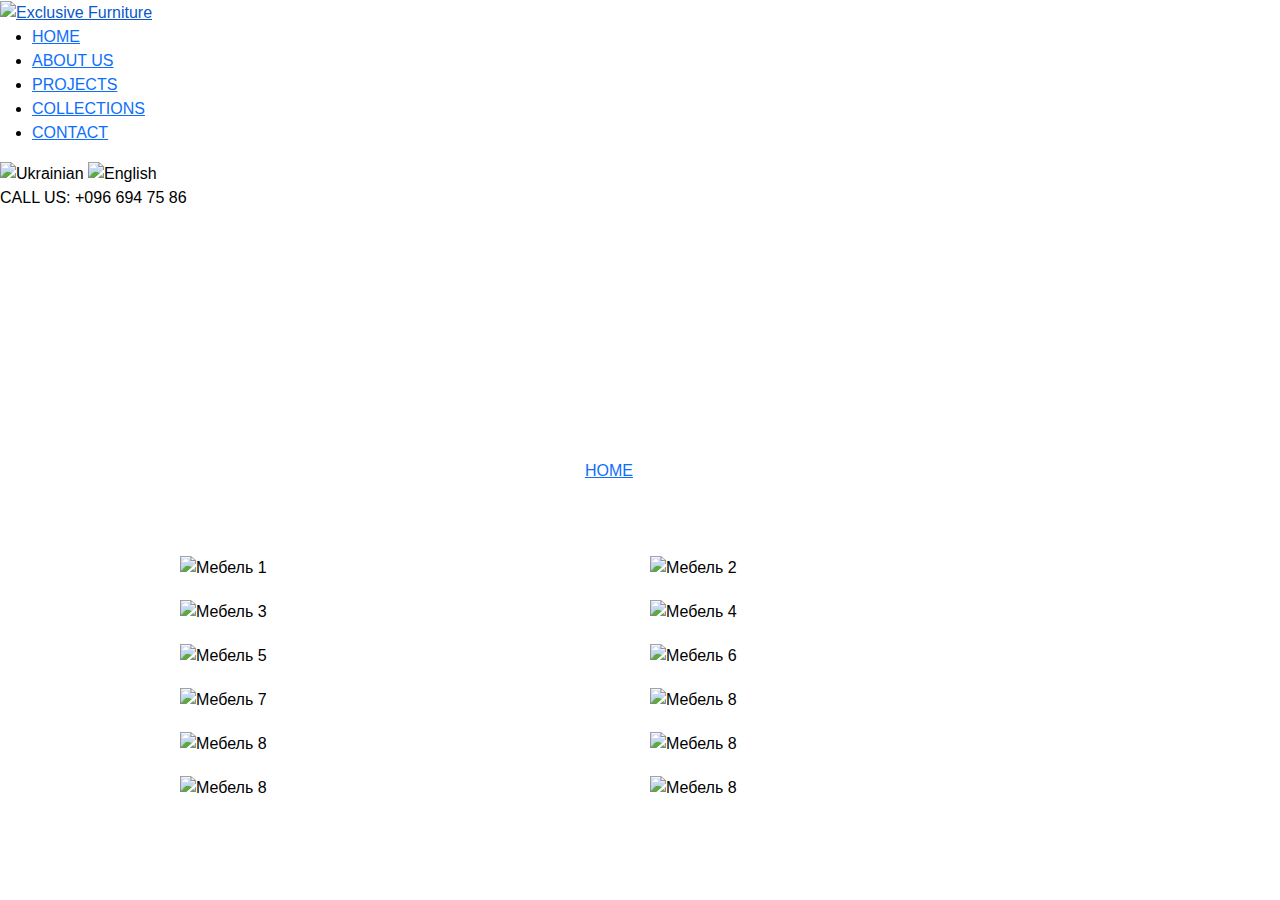
==== classic.html @ 1ee66e59 "Add files via upload" ====
<!doctype html>
<html lang="en">
  <head>
    <meta charset="utf-8">
    <meta name="viewport" content="width=device-width, initial-scale=1">
    <title>Exclusive Furniture</title>
    <link rel="preconnect" href="https://fonts.googleapis.com">
    <link rel="preconnect" href="https://fonts.gstatic.com" crossorigin>
    <link href="https://cdn.jsdelivr.net/npm/bootstrap@5.3.3/dist/css/bootstrap.min.css" rel="stylesheet" integrity="sha384-QWTKZyjpPEjISv5WaRU9OFeRpok6YctnYmDr5pNlyT2bRjXh0JMhjY6hW+ALEwIH" crossorigin="anonymous">
    <link rel="stylesheet" href="assets/main.css">
    <link rel="stylesheet" href="project-folder.css">
    <link rel="shortcut icon" href="img/Screenshot_1.png">
    <link href="https://fonts.googleapis.com/css2?family=Poppins:wght@400;500;600&display=swap" rel="stylesheet">
  </head>
  
  <body>
    <nav>
      <div class="nav-container">
        <div class="nav-logo">
          <a href="#">
            <img src="img/Logo.jpg" alt="Exclusive Furniture">
          </a>
        </div>
        <ul class="nav-links">
          <li class="link"><a href="index.html">HOME</a></li>
          <li class="link"><a href="about.html">ABOUT US</a></li>
          <li class="link"><a href="projects.html">PROJECTS</a></li>
          <li class="link dropdown">
            <a href="#">COLLECTIONS</a>
            <ul class="dropdown-menu">
              <li><a href="/modern.html">Bedrooms</a></li>
              <li class="dropdown">
                <a href="classic.html">Classic</a>
              </li>
              <li><a href="exclusive.html">Exclusive</a></li>
              <li><a href="decorative.html">Decorative & Lighting</a></li>
              <li><a href="outdoor.html">Outdoor</a></li>
              <li><a href="office.html">Office</a></li>
            </ul>
          </li>
          <li class="link"><a href="contact.html">CONTACT</a></li>
        </ul>
        <div class="nav-contact">
          <div class="flags">
            <img id="uk-flag" src="img/uk prap.jpg" alt="Ukrainian">
            <img id="en-flag" src="img/En flag.webp" alt="English">
          </div>
          <div class="phone">
            <p>CALL US: +096 694 75 86</p>
          </div>
        </div>
      </div>
    </nav>

    
    <header class="header">
      <div class="header-text">
        <h1>Modern</h1>
        <div class="breadcrumb">
          YOU ARE HERE: <a href="index.html">HOME</a> / COLLECTIONS / Classic
        </div>
      </div>
    </header>

    
    <section class="gallery">
      <div class="gallery-images">
        <img src="img colections/20.jpg" alt="Мебель 1" class="gallery-item" data-description="Характеристики мебели 1: стильный дизайн, натуральные материалы, размеры: 120x60x75 см.">
        <img src="img colections/21.jpg" alt="Мебель 2" class="gallery-item" data-description="Характеристики мебели 2: современный стиль, прочная конструкция, размеры: 140x70x80 см.">
        <img src="img colections/22.jpg" alt="Мебель 3" class="gallery-item" data-description="Характеристики мебели 3: минималистичный дизайн, легкий вес, размеры: 100x50x75 см.">
        <img src="img colections/23.jpg" alt="Мебель 4" class="gallery-item" data-description="Характеристики мебели 4: уникальный стиль, высокое качество, размеры: 160x80x75 см.">
        <img src="img colections/24.jpg" alt="Мебель 5" class="gallery-item" data-description="Характеристики мебели 5: элегантный вид, удобство, размеры: 120x60x75 см.">
        <img src="img colections/25.jpg" alt="Мебель 6" class="gallery-item" data-description="Характеристики мебели 6: современный дизайн, прочные материалы, размеры: 140x70x80 см.">
        <img src="img colections/26.jpg" alt="Мебель 7" class="gallery-item" data-description="Характеристики мебели 7: стильный и функциональный, размеры: 100x50x75 см.">
        <img src="img colections/27.jpg" alt="Мебель 8" class="gallery-item" data-description="Характеристики мебели 8: уникальный дизайн, размеры: 160x80x75 см.">
        <img src="img colections/28.jpg" alt="Мебель 8" class="gallery-item" data-description="Характеристики мебели 8: уникальный дизайн, размеры: 160x80x75 см.">
        <img src="img colections/29.jpg" alt="Мебель 8" class="gallery-item" data-description="Характеристики мебели 8: уникальный дизайн, размеры: 160x80x75 см.">
        <img src="img colections/30.jpg" alt="Мебель 8" class="gallery-item" data-description="Характеристики мебели 8: уникальный дизайн, размеры: 160x80x75 см.">
        <img src="img colections/31.jpg" alt="Мебель 8" class="gallery-item" data-description="Характеристики мебели 8: уникальный дизайн, размеры: 160x80x75 см.">
      </div>
    </section>
    <div id="modal" class="modal">
        <div class="modal-content">
            <span class="close">&times;</span>
            <img id="modal-image" src="" alt="">
            <p id="modal-description"></p>
        </div>
    </div>
    <script src="modal.js"></script>
  </body>
</html>
---- project-folder.css ----
.header {
  position: relative;
  background-image: url('/img/mod.png'); 
  background-size: cover;
  background-position: center;
  height: 300px;
  display: flex;
  align-items: center;
  justify-content: center;
  text-align: center;
  color: white;
  padding-top: 150px;
}


:root {
    --background-color: #ffffff;
    --text-color: #000000;
    --header-background: #333;
    --header-text: #ffffff;
    --button-background: #333;
    --button-text: #ffffff;
    --modal-text-color: #000000; 
}

[data-theme="dark"] {
    --background-color: #000000;
    --text-color: #ffffff;
    --header-background: #444;
    --header-text: #ffffff;
    --button-background: #555;
    --button-text: #ffffff;
     --modal-text-color: #ffffff; 
}

body {
    font-family: Arial, sans-serif;
    margin: 0;
    padding: 0;
    background-color: var(--background-color);
    color: var(--text-color);
    overflow-x: hidden; 
}


.gallery {
    padding: 20px;
}

.gallery-images {
    display: flex;
    flex-wrap: wrap;
    justify-content: center;
}

.gallery-item {
    width: 450px;
    margin: 10px;
    cursor: pointer;
    transition: transform 0.2s;
}

.gallery-item:hover {
    transform: scale(1.05);
    border-color: #666;
}

.modal {
    display: none;
    position: fixed;
    z-index: 1;
    left: 0;
    top: 0;
    width: 100%;
    height: 100%;
    overflow: auto;
    background-color: rgb(0, 0, 0);
    background-color: rgba(0, 0, 0, 0.4);
}

.modal-content {
    background-color: #fefefe;
    margin: 15% auto;
    padding: 20px;
    border: 1px solid #888;
    width: 80%;
    color: var(--modal-text-color); 
}

.close {
    color: #aaa;
    float: right;
    font-size: 28px;
    font-weight: bold;
}

.close:hover,
.close:focus {
    color: black;
    text-decoration: none;
    cursor: pointer;
}


@media (max-width: 768px) {
    .gallery-item {
        width: 100%; 
        margin: 5px 0; 
    }
    #contact-form {
        max-width: 90%; 
    }
}


.modal {
    display: none;
    position: fixed;
    z-index: 1000;
    left: 0;
    top: 0;
    width: 100%;
    height: 100%;
    background-color: rgba(0, 0, 0, 0.7);
    justify-content: center;
    align-items: center;
}

.modal-content {
    background: white;
    padding: 20px;
    border-radius: 5px;
    width: 50%;
    text-align: center;
    position: relative;
}

.modal-content img {
    max-width: 100%;
    height: auto;
    
}

.close {
    position: absolute;
    top: 10px;
    right: 15px;
    font-size: 24px;
    cursor: pointer;
}
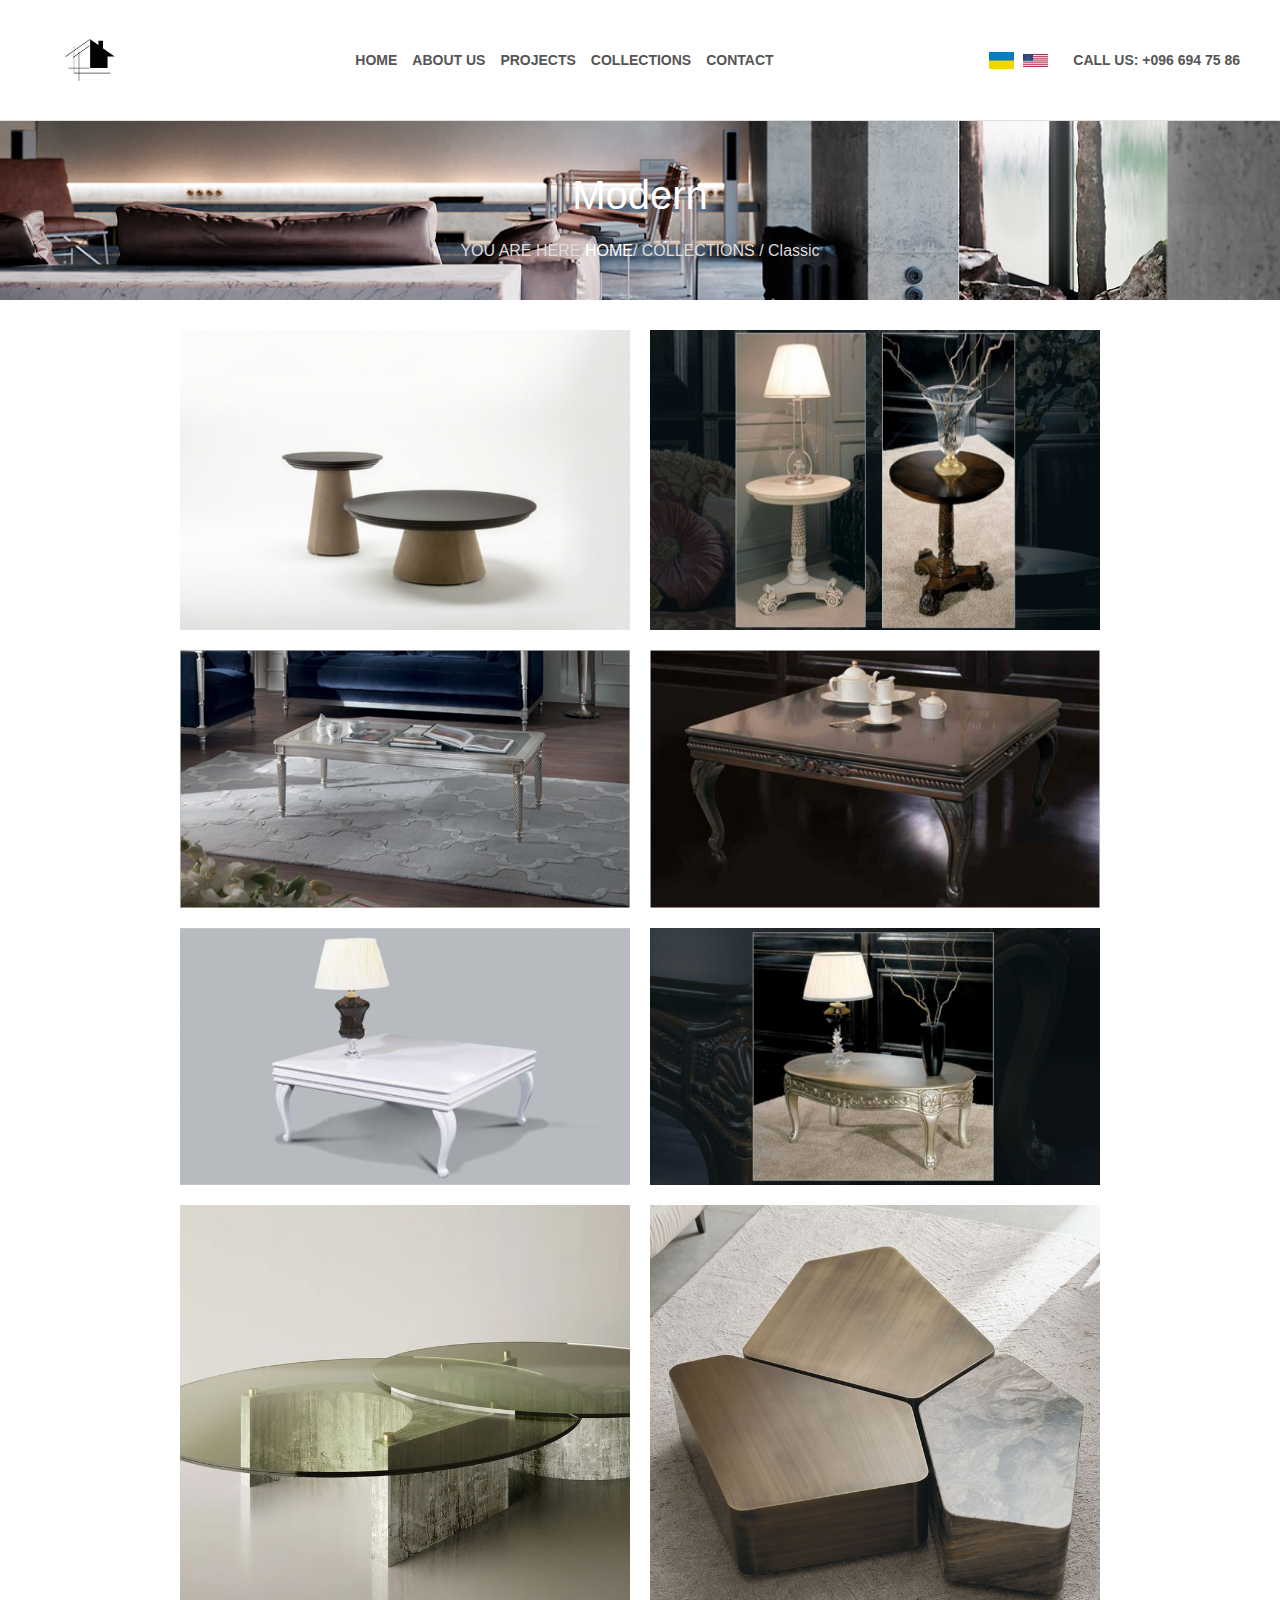
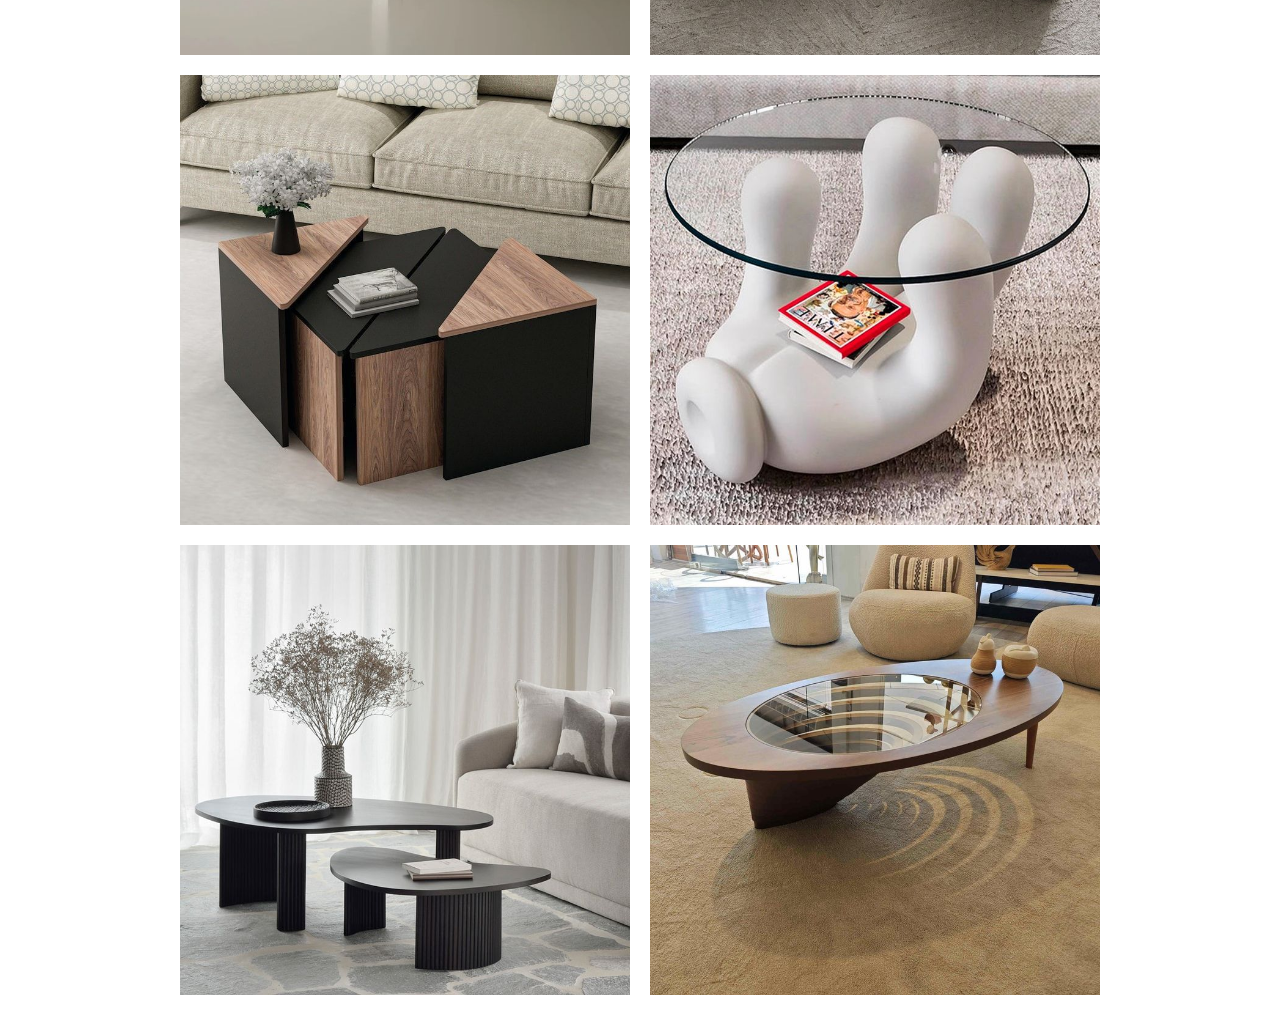
==== commit 1361e7a5: "Update classic.html" ====
--- a/classic.html
+++ b/classic.html
@@ -28,7 +28,7 @@
           <li class="link dropdown">
             <a href="#">COLLECTIONS</a>
             <ul class="dropdown-menu">
-              <li><a href="/modern.html">Bedrooms</a></li>
+              <li><a href="modern.html">Bedrooms</a></li>
               <li class="dropdown">
                 <a href="classic.html">Classic</a>
               </li>
@@ -88,4 +88,4 @@
     </div>
     <script src="modal.js"></script>
   </body>
-</html>+</html>
--- a/assets/main.css
+++ b/assets/main.css
@@ -0,0 +1,677 @@
+
+body {
+    margin: 0;
+    padding: 0;
+    font-family: 'Poppins', Arial, sans-serif;
+    background-color: #ffffff;
+    padding-top: 150px;
+    
+}
+
+
+nav {
+    background-color: #ffffff;
+    border-bottom: 1px solid #e0e0e0;
+    padding: 10px 20px;
+    position: fixed;
+    top: 0;
+    left: 0;
+    width: 100%;
+    z-index: 1000;
+}
+
+.nav-container {
+    display: flex;
+    justify-content: space-between;
+    align-items: center;
+    max-width: 1200px;
+    margin: 0 auto;
+}
+
+.nav-logo img {
+    max-height: 100px;
+}
+
+.nav-links {
+    list-style: none;
+    display: flex;
+    gap: 20px;
+    margin: 0;
+    padding: 0;
+}
+
+.nav-links .link a {
+     text-decoration: none;
+    font-size: 14px;
+    color: #555555;
+    font-weight: bold;
+    text-transform: uppercase;
+    position: relative; 
+    transition: color 0.3s ease, text-decoration 0.3s ease;
+}
+
+
+.nav-links .link a:hover {
+    color: hsl(0, 1%, 63%);
+}
+
+
+.nav-contact {
+    display: flex;
+    align-items: center;
+    gap: 20px;
+}
+
+
+.nav-contact .flags img {
+    max-width: 25px;
+    margin-right: 5px;
+    cursor: pointer;
+}
+
+.nav-contact .phone p {
+    margin: 0;
+    font-size: 14px;
+    color: #555555;
+    font-weight: bold;
+}
+
+.nav-links .link a {
+    text-decoration: none;
+    font-size: 14px;
+    color: #555555;
+    font-weight: bold;
+    text-transform: uppercase;
+    position: relative;
+    transition: color 0.3s ease, text-decoration 0.3s ease; 
+}
+
+.nav-links .link a::after {
+   content: ""; 
+    position: absolute;
+    left: 0;
+    bottom: -4px; 
+    width: 100%; 
+    height: 2px; 
+    background-color: hsl(0, 0%, 58%); 
+    opacity: 0; 
+    transition: opacity 0.1s ease;
+}
+
+.nav-links .link a:hover::after {
+    width: 100%; 
+}
+
+.nav-links .link a:hover {
+    text-decoration: line-through; 
+    color: #8d8d8d; 
+}
+
+.nav-links .link a:hover::after {
+    opacity: 1; 
+}
+.slider-container {
+    position: relative;
+    width: 90%;
+    max-width: 1000px;
+    height: 580px;
+    margin: 0 auto;
+    display: flex;
+    align-items: center;
+    justify-content: center;
+}
+
+
+.slider {
+    width: 100%;
+    height: 100%;
+    overflow: hidden;
+}
+
+
+.slides {
+    display: flex;
+    transition: transform 0.5s ease-in-out;
+    width: 100%;
+    height: 100%;
+}
+
+.slide {
+    min-width: 100%;
+    height: 100%;
+}
+
+
+.slide img {
+    width: 100%;
+    height: 100%;
+    object-fit: cover;
+}
+
+
+
+.prev, .next {
+    position: absolute;
+    top: 50%;
+    transform: translateY(-50%);
+    background: none; 
+    border: none; 
+    cursor: pointer;
+    color: #6e6e6e; 
+    font-size: 32px; 
+    z-index: 100;
+}
+
+
+.prev:hover, .next:hover {
+    color: #616161; 
+}
+
+
+.prev {
+    left: -400px;
+}
+
+
+.next {
+    right: -400px;
+}
+
+
+.material-symbols-outlined {
+    font-variation-settings:
+    'FILL' 0,
+    'wght' 400,
+    'GRAD' 0,
+    'opsz' 24;
+}
+
+
+
+.what-we-do {
+    text-align: center;
+    padding: 50px 10px;
+    background-color: #f9f9f9;
+    color: #141414;
+}
+
+.section-title {
+    font-family: 'Poppins', sans-serif;
+    font-weight: 700;
+    font-size: 2rem;
+    text-transform: uppercase;
+    margin-bottom: 30px;
+    position: relative;
+}
+
+.section-title::after {
+    content: "▼";
+    display: block;
+    font-size: 1rem;
+    color: #646464;
+    margin: 10px auto;
+}
+
+
+.services-grid {
+    display: grid;
+    grid-template-columns: repeat(2, 1fr); 
+    gap: 20px; 
+    max-width: 1200px;
+    margin: 0 auto;
+}
+
+
+.service {
+    display: flex;
+    flex-direction: column;
+    align-items: center;
+    text-align: left;
+    background: #fff;
+    padding: 20px;
+    
+    
+}
+
+.service-image img {
+    width: 100%;
+    height: auto;
+    margin-bottom: 10px;
+}
+
+.service-text {
+    padding: 10px;
+}
+
+.service-text h3 {
+    font-family: 'Poppins', sans-serif;
+    font-size: 1.2rem;
+    font-weight: 600;
+    text-transform: uppercase;
+    margin-bottom: 10px;
+}
+
+.service-text h3 span {
+    display: inline-block;
+    background: #8f8f8f;
+    color: #fff;
+    padding: 2px 5px;
+    margin-right: 5px;
+    font-size: 0.9rem;
+}
+
+.service-text p {
+    font-family: 'Poppins', sans-serif;
+    font-size: 0.9rem;
+    color: #666;
+    line-height: 1.5;
+}
+
+.content-block {
+  display: flex;
+  justify-content: space-between;
+  gap: 0px;
+  margin: 40px auto;
+}
+
+.section {
+  flex: 1;
+  text-align: center;
+  position: relative;
+  overflow: hidden;
+}
+
+.section img {
+  width: 100%;
+  height: 390px;
+   object-fit: cover;
+  border-radius: 1px;
+}
+
+
+
+.section h2 {
+  position: absolute;
+  top: 50%;
+  left: 50%;
+  transform: translate(-50%, -50%);
+  color: rgb(255, 255, 255);
+  font-size: 24px;
+  padding: 10px 20px;
+  
+}
+
+.section button {
+  position: absolute;
+  bottom: 20px;
+  left: 50%;
+  transform: translateX(-50%);
+  padding: 10px 20px;
+  font-size: 16px;
+  border: none;
+  background-color: #c9c7c7;
+  color: #464646;
+  cursor: pointer;
+  transition: background-color 0.7s ease;
+}
+
+.section button:hover {
+  background-color: #474747;
+  color: #cccccc;
+}
+
+
+.footer {
+  background-color: #2d2d2d; 
+  color: #ccc; 
+  padding: 20px 0;
+  text-align: center;
+  font-family: 'Poppins', Arial, sans-serif;
+  position: relative;
+  margin-top: auto;
+    background-color: #333;
+    color: white;
+    text-align: center;
+    padding: 35px 10px;
+}
+
+.social-icons {
+  margin-bottom: 10px;
+}
+
+.social-icon {
+  display: inline-block;
+  margin: 0 10px;
+  transition: transform 0.3s ease;
+}
+
+.social-icon img {
+  width: 30px; 
+  height: 30px;
+  border-radius: 50%;
+}
+
+.social-icon:hover {
+  transform: scale(1.2); 
+}
+
+.footer-text {
+  font-size: 0.9rem; 
+  margin-top: 10px;
+  color: #888; 
+}
+
+.footer-text a {
+  color: #fff; 
+  text-decoration: none;
+}
+
+.footer-text a:hover {
+  text-decoration: underline; 
+}
+
+
+
+.header {
+    height: 300px; 
+    background-image: url('../img/modern.png'); 
+    background-size: cover; 
+    background-position: center; 
+    display: flex;
+    justify-content: center;
+    align-items: center;
+    color: #fff; 
+    text-align: center;
+    
+}
+
+.header .breadcrumb {
+    margin-top: 10px;
+    font-size: 1rem;
+    color: #ddd; 
+}
+
+.header .breadcrumb a {
+    color: #fff; 
+    text-decoration: none;
+}
+
+.header .breadcrumb a:hover {
+    text-decoration: underline;
+}
+
+.header .breadcrumb {
+    margin-top: 10px;
+    font-size: 1rem;
+    color: #ddd; 
+}
+
+.header .breadcrumb a {
+    color: #fff; 
+    text-decoration: none;
+}
+
+.header .breadcrumb a:hover {
+    text-decoration: underline; 
+}
+
+.about-content {
+    max-width: 800px;
+    margin: 50px auto;
+    padding: 20px;
+    color: #333; 
+    background-color: #fff;
+    border-radius: 10px;
+    box-shadow: 0 4px 8px rgba(0, 0, 0, 0.1); 
+    line-height: 1.6;
+}
+
+.about-content h2 {
+    font-size: 2rem;
+    font-weight: 400; 
+    margin-bottom: 20px;
+}
+
+.about-content p {
+    font-size: 1rem;
+    font-weight: 100; 
+    margin-bottom: 20px;
+}
+
+
+.info-section {
+    display: flex;
+    justify-content: space-between; 
+    padding: 20px;
+    background-color: #fff; 
+}
+
+.info-box {
+    flex: 1; 
+    margin: 0 10px; 
+    padding: 20px;
+    background-color: #f9f9f9; 
+    box-shadow: 0 2px 4px rgba(0, 0, 0, 0.1); 
+    border-radius: 5px; 
+}
+
+.info-box h3 {
+    font-size: 1.2rem;
+    margin-bottom: 10px;
+    text-transform: uppercase; 
+    color: #444; 
+    background-color: #e5e5e5; 
+    padding: 10px;
+    text-align: center;
+}
+
+.info-box p {
+    font-size: 1rem;
+    line-height: 1.6;
+    color: #666; 
+}
+
+.contact-section {
+    padding: 0;
+    background: #fff;
+}
+
+
+.contact-header {
+    height: 300px; 
+    background-image: url('../img/kitchen.png');  
+    background-size: cover; 
+    background-position: center; 
+    background-repeat: no-repeat; 
+    position: relative;
+}
+
+
+.container {
+    max-width: 800px;
+    margin: 0 auto;
+    padding: 20px;
+}
+
+h1, h2 {
+    text-align: center;
+    margin-bottom: 20px;
+}
+
+.contact-form {
+    background: #f9f9f9;
+    padding: 20px;
+    border: 1px solid #ddd;
+    border-radius: 5px;
+}
+
+.form-group {
+    margin-bottom: 15px;
+}
+
+label {
+    display: block;
+    font-weight: bold;
+    margin-bottom: 5px;
+}
+
+input, textarea {
+    width: 100%;
+    padding: 10px;
+    border: 1px solid #ddd;
+    border-radius: 5px;
+    font-size: 16px;
+}
+
+input:focus, textarea:focus {
+    border-color: #6e4a32;
+    outline: none;
+}
+
+button.submit-btn {
+    display: block;
+    width: 100%;
+    padding: 10px;
+    background-color: #695441;
+    color: #fff;
+    border: none;
+    border-radius: 5px;
+    font-size: 18px;
+    cursor: pointer;
+    transition: background 0.3s ease;
+}
+
+button.submit-btn:hover {
+    background-color: #3a3126;
+}
+
+
+.nav-links {
+    list-style: none;
+    display: flex;
+    gap: 15px;
+}
+
+.dropdown {
+    position: relative;
+}
+
+.dropdown-menu {
+    display: none;
+    position: absolute;
+    top: 100%;
+    left: 0;
+    background: #a8a8aa;
+    color: #000; 
+    padding: 0;
+    list-style: none;
+    z-index: 10;
+    opacity: 0;
+    visibility: hidden;
+    transition: opacity 0.3s ease, visibility 0.3s ease;
+    border-radius: 0; 
+    width: 100%; 
+}
+
+.dropdown-menu li {
+    margin: 0; 
+    padding: 0;
+}
+
+.dropdown-menu li a {
+    text-decoration: none;
+    color: #000; 
+    font-size: 14px;
+    font-family: Arial, sans-serif;
+    font-weight: normal;
+    display: block;
+    width: 100%; 
+    padding: 10px 20px; 
+    transition: all 0.3s ease;
+}
+
+.dropdown-menu li a:hover {
+    color: #fff; 
+    background: #1c1c1c; 
+    text-decoration: none; 
+}
+
+.dropdown:hover .dropdown-menu {
+    display: block;
+    opacity: 1;
+    visibility: visible;
+}
+
+
+
+
+
+
+
+
+
+
+
+
+
+
+:root {
+  --loader-color: #fff;
+  --loader-size: 14.6rem;
+  --loader-offset: 1.7rem;
+}
+
+.Loader {
+  position: fixed;
+  top: 0;
+  left: 0;
+  width: 100%;
+  height: 100%;
+  background: rgba(0, 0, 0, 0.8); /* Зробив фон темним для видимості */
+  display: flex;
+  align-items: center;
+  justify-content: center;
+  z-index: 9999;
+  opacity: 0;
+  visibility: hidden;
+  transition: opacity 0.3s ease-in-out;
+}
+
+.Loader.show {
+  opacity: 1;
+  visibility: visible;
+}
+
+.Loader:before,
+.Loader:after {
+  content: "";
+  position: absolute;
+  border-radius: 50%;
+  animation-duration: 1.8s;
+  animation-iteration-count: infinite;
+  animation-timing-function: ease-in-out;
+}
+
+.Loader:before {
+  width: 100px;
+  height: 100px;
+  box-shadow: inset 0 0 0 10px var(--loader-color);
+  animation-name: pulsA;
+}
+
+.Loader:after {
+  width: 80px;
+  height: 80px;
+  box-shadow: 0 0 0 0 var(--loader-color);
+  animation-name: pulsB;
+}
+
+@keyframes pulsA {
+  0% { box-shadow: inset 0 0 0 10px var(--loader-color); opacity: 1; }
+  50%, 100% { box-shadow: inset 0 0 0 0 var(--loader-color); opacity: 0; }
+}
+
+@keyframes pulsB {
+  0%, 50% { box-shadow: 0 0 0 0 var(--loader-color); opacity: 0; }
+  100% { box-shadow: 0 0 0 10px var(--loader-color); opacity: 1; }
+}
